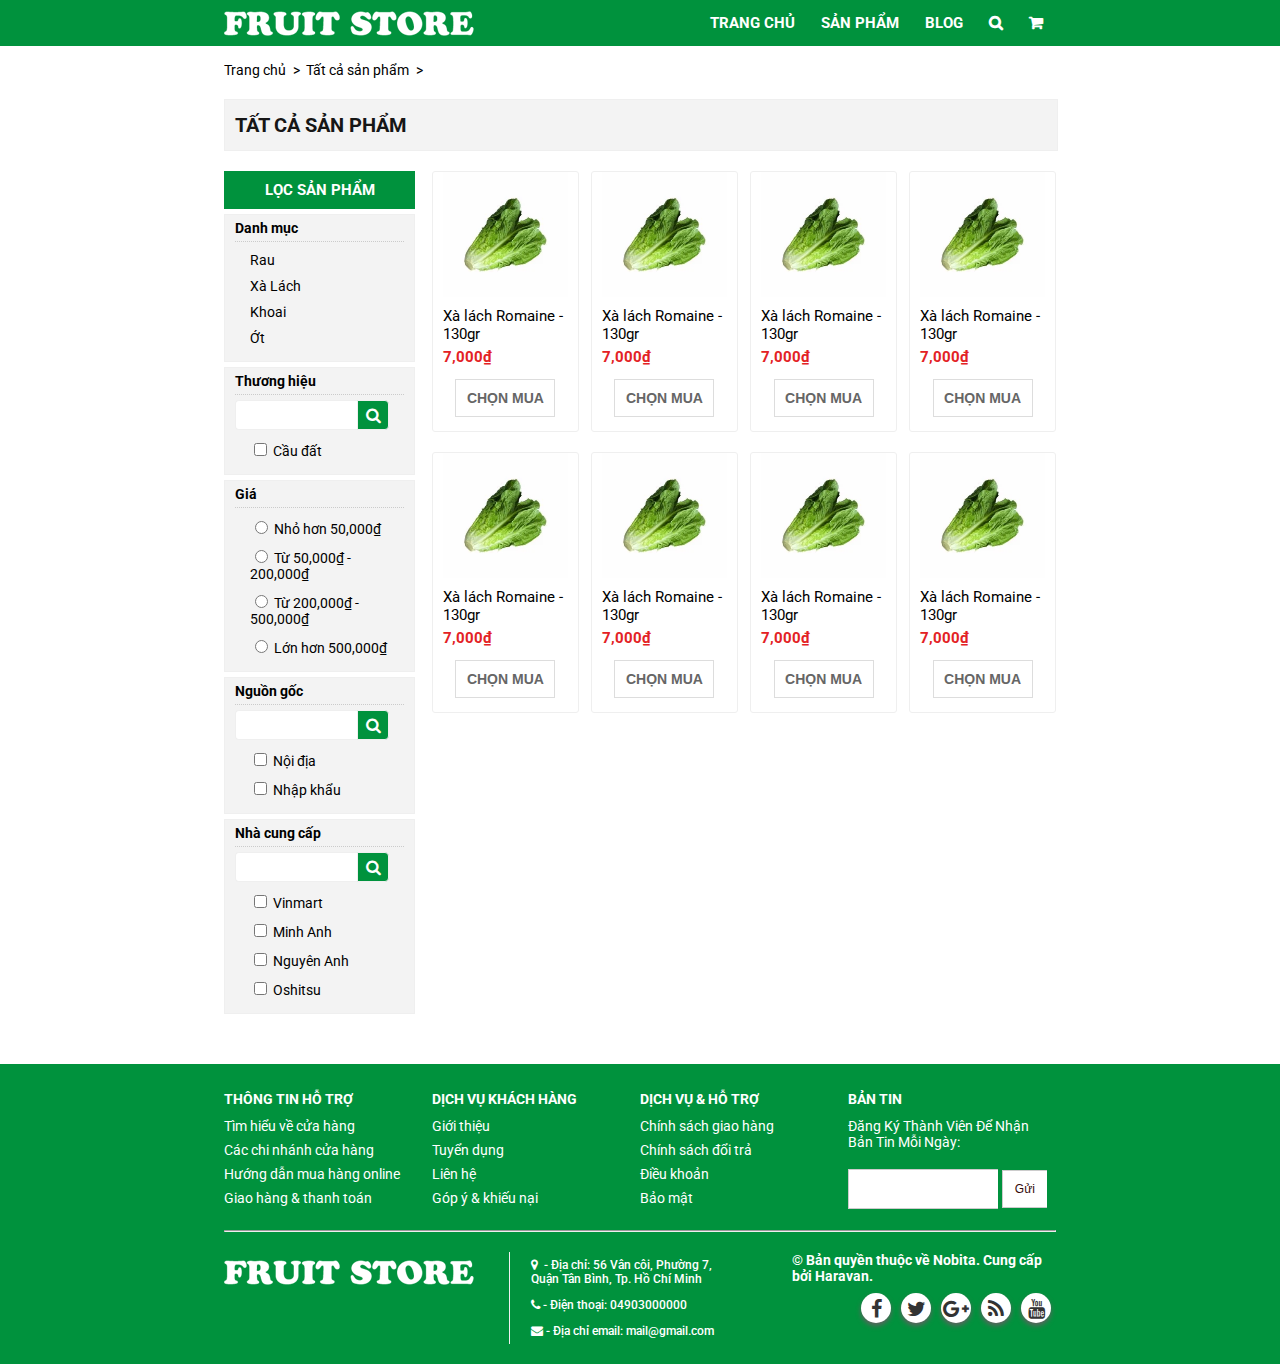
==== index.html @ af7d3281 "rename" ====
<!DOCTYPE html>
<html lang="en">

<head>
    <meta charset="UTF-8">
    <meta http-equiv="X-UA-Compatible" content="IE=edge">
    <meta name="viewport" content="width=device-width, initial-scale=1.0">
    <link rel="stylesheet" href="style.css">
    <link href='http://fonts.googleapis.com/css?family=Roboto' rel='stylesheet' type='text/css'>
    <link rel="stylesheet" href="https://cdnjs.cloudflare.com/ajax/libs/font-awesome/4.7.0/css/font-awesome.min.css">
    <title>Document</title>
</head>

<body>
    <header>
        <nav>
            <img src="assets/logo.webp" alt="" srcset="">
            <ul class="navbar">
                <li><a href="">Trang chủ</a></li>
                <li><a href="">Sản phẩm</a></li>
                <li><a href="">Blog</a></li>
                <li><i class="fa fa-search" aria-hidden="true"></i></li>
                <li><i class="fa fa-shopping-cart" aria-hidden="true"></i></li>
            </ul>
        </nav>
    </header>
    <main>
        <article>
            <section class="section-breadcumb"></section>
            <ul class="breadcrumb">
                <li><a href="#">Trang chủ</a></li>
                <li><a href="#">Tất cả sản phẩm</a></li>
                <li></li>
            </ul>
            </section>
            <section>
                <div class="box-title-collection">
                    <h1>Tất cả sản phẩm</h1>
                </div>
                <div class="filter-wrapper">
                    <div class="filter">
                        <div class="filter-title">LỌC SẢN PHẨM</div>
                        <div class="filter-card">
                            <p>Danh mục</p>
                            <ul>
                                <li>Rau</li>
                                <li>Xà Lách</li>
                                <li>Khoai</li>
                                <li>Ớt</li>
                            </ul>
                        </div>
                        <div class="filter-card">
                            <p>Thương hiệu</p>
                            <div class="search">
                                <input type="text" name="" id="">
                                <i class="fa fa-search" aria-hidden="true"></i>
                            </div>
                            <ul>
                                <li>
                                    <input type="checkbox" name="" id="">
                                    <span>Cầu đất</span>
                                </li>
                            </ul>
                        </div>
                        <div class="filter-card">
                            <p>Giá</p>
                            <ul>
                                <li>
                                    <input type="radio" name="price" id="">
                                    <span>Nhỏ hơn 50,000₫</span>
                                </li>
                                <li>
                                    <input type="radio" name="price" id="">
                                    <span>Từ 50,000₫ - 200,000₫</span>
                                </li>
                                <li>
                                    <input type="radio" name="price" id="">
                                    <span>Từ 200,000₫ - 500,000₫</span>
                                </li>
                                <li>
                                    <input type="radio" name="price" id="">
                                    <span>Lớn hơn 500,000₫</span>
                                </li>
                            </ul>
                        </div>
                        <div class="filter-card">
                            <p>Nguồn gốc</p>
                            <div class="search">
                                <input type="text" name="" id="">
                                <i class="fa fa-search" aria-hidden="true"></i>
                            </div>
                            <ul>
                                <li>
                                    <input type="checkbox" name="" id="">
                                    <span>Nội địa</span>
                                </li>
                                <li>
                                    <input type="checkbox" name="" id="">
                                    <span>Nhập khẩu</span>
                                </li>
                            </ul>
                        </div>
                        <div class="filter-card">
                            <p>Nhà cung cấp</p>
                            <div class="search">
                                <input type="text" name="" id="">
                                <i class="fa fa-search" aria-hidden="true"></i>
                            </div>
                            <ul>
                                <li>
                                    <input type="checkbox" name="" id="">
                                    <span>Vinmart</span>
                                </li>
                                <li>
                                    <input type="checkbox" name="" id="">
                                    <span> Minh Anh</span>
                                </li>
                                <li>
                                    <input type="checkbox" name="" id="">
                                    <span> Nguyên Anh</span>
                                </li>
                                <li>
                                    <input type="checkbox" name="" id="">
                                    <span>Oshitsu</span>
                                </li>
                        </div>
                    </div>
                    <div class="items-wrapper">
                        <div class="item">
                            <img src="assets/upload_19074f33c6e1405fabbab2ec49206994_medium.webp" alt="" srcset="">
                            <div class="item-information">
                                <p class="name">Xà lách Romaine - 130gr</p>
                                <p class="price">7,000₫</p>
                                <button>Chọn Mua</button>
                            </div>
                        </div>
                        <div class="item">
                            <img src="assets/upload_19074f33c6e1405fabbab2ec49206994_medium.webp" alt="" srcset="">
                            <div class="item-information">
                                <p class="name">Xà lách Romaine - 130gr</p>
                                <p class="price">7,000₫</p>
                                <button>Chọn Mua</button>
                            </div>
                        </div>
                        <div class="item">
                            <img src="assets/upload_19074f33c6e1405fabbab2ec49206994_medium.webp" alt="" srcset="">
                            <div class="item-information">
                                <p class="name">Xà lách Romaine - 130gr</p>
                                <p class="price">7,000₫</p>
                                <button>Chọn Mua</button>
                            </div>
                        </div>
                        <div class="item">
                            <img src="assets/upload_19074f33c6e1405fabbab2ec49206994_medium.webp" alt="" srcset="">
                            <div class="item-information">
                                <p class="name">Xà lách Romaine - 130gr</p>
                                <p class="price">7,000₫</p>
                                <button>Chọn Mua</button>
                            </div>
                        </div>
                        <div class="item">
                            <img src="assets/upload_19074f33c6e1405fabbab2ec49206994_medium.webp" alt="" srcset="">
                            <div class="item-information">
                                <p class="name">Xà lách Romaine - 130gr</p>
                                <p class="price">7,000₫</p>
                                <button>Chọn Mua</button>
                            </div>
                        </div>
                        <div class="item">
                            <img src="assets/upload_19074f33c6e1405fabbab2ec49206994_medium.webp" alt="" srcset="">
                            <div class="item-information">
                                <p class="name">Xà lách Romaine - 130gr</p>
                                <p class="price">7,000₫</p>
                                <button>Chọn Mua</button>
                            </div>
                        </div>
                        <div class="item">
                            <img src="assets/upload_19074f33c6e1405fabbab2ec49206994_medium.webp" alt="" srcset="">
                            <div class="item-information">
                                <p class="name">Xà lách Romaine - 130gr</p>
                                <p class="price">7,000₫</p>
                                <button>Chọn Mua</button>
                            </div>
                        </div>
                        <div class="item">
                            <img src="assets/upload_19074f33c6e1405fabbab2ec49206994_medium.webp" alt="" srcset="">
                            <div class="item-information">
                                <p class="name">Xà lách Romaine - 130gr</p>
                                <p class="price">7,000₫</p>
                                <button>Chọn Mua</button>
                            </div>
                        </div>
                    </div>
                </div>
            </section>
            <section>
                <div class="filter-items"></div>
                <div class="wrapper-items"></div>
            </section>
        </article>
    </main>
    <footer>
        <div class="footer-wrapper">
            <div class="footer-services">
                <div class="service">
                    <div class="title_block">THÔNG TIN HỖ TRỢ</div>
                    <div class="vertical-service">
                        <a href="#">Tìm hiểu về cửa hàng</a>
                        <a href="#">Các chi nhánh cửa hàng</a>
                        <a href="#">Hướng dẫn mua hàng online</a>
                        <a href="#">Giao hàng & thanh toán</a>
                    </div>
                </div>
                <div class="service">
                    <div class="title_block">DỊCH VỤ KHÁCH HÀNG</div>
                    <div class="vertical-service">
                        <a href="#">Giới thiệu</a>
                        <a href="#">Tuyển dụng</a>
                        <a href="#">Liên hệ</a>
                        <a href="#">Góp ý & khiếu nại</a>
                    </div>
                </div>
                <div class="service">
                    <div class="title_block">DỊCH VỤ & HỖ TRỢ</div>
                    <div class="vertical-service">
                        <a href="#">Chính sách giao hàng</a>
                        <a href="#">Chính sách đổi trả</a>
                        <a href="#">Điều khoản</a>
                        <a href="#">Bảo mật</a>
                    </div>
                </div>
                <div class="service">
                    <div class="title_block">BẢN TIN</div>
                    <div class="vertical-service">
                        <p>Đăng Ký Thành Viên Để Nhận Bản Tin Mỗi Ngày:</p>
                    </div>
                    <form action="">
                        <input type="text" name="" id="">
                        <input type="button" value="Gửi">
                    </form>
                </div>
            </div>
            <hr>
            <div class="footer-information">
                <div class="information">
                    <div class="logo-image">
                        <img src="assets/logo.webp" alt="" srcset="">
                    </div>
                    <div class="block_content">
                        <ul class="list">
                            <li><i class="fa fa-map-marker">&nbsp;</i> - Địa chỉ:  56 Vân côi, Phường 7, Quận Tân Bình, Tp. Hồ Chí Minh</li>
                            <li><i class="fa fa-phone">&nbsp;</i>- Điện thoại: 04903000000</li>
                            <li><i class="fa fa-envelope">&nbsp;</i>- Địa chỉ email: <a href="#">mail@gmail.com</a></li>
                              
                        </ul>
                    </div>
                </div>
                <div class="social-link">
                    <p class="copyright">
                        © Bản quyền thuộc về Nobita. Cung cấp bởi Haravan.
                    </p>
                    <div class="social">
                        <ul class="list-unstyled">
                            <li class="facebook">
                                <a target="_blank" href="/" class="fa fa-facebook"></a>
                            </li>
                            <li class="twitter">
                                <a class="fa fa-twitter" target="_blank" href="/"></a>
                            </li>
                            <li class="google-plus">
                                <a class="fa fa-google-plus" target="_blank" href="/"></a>
                            </li>
                            <li class="rss">
                                <a class="fa fa-rss" target="_blank" href="/"></a>
                            </li>
                            <li class="youtube">
                                <a class="fa fa-youtube" target="_blank" href="/"></a>
                            </li>
                            
                        </ul>
                    </div>
                </div>
            </div>
        </div>
    </footer>
</body>

</html>
---- style.css ----
body {
    font-family: 'Roboto';
    margin: 0;
}

header {
    background-color: #00923d;
    width: 100%;
    position: fixed;
    top: 0;
    display: flex;
    justify-content: center;
    z-index: 1;
}

nav {
    display: flex;
    justify-content: space-between;
    align-items: center;
    height: 46px;
    width: 65%;
}

nav img {
    cursor: pointer;
}

ul.navbar {
    list-style-type: none;
    margin: 0;
    padding: 0;
    overflow: hidden;
}

ul.navbar li {
    float: left;
}

ul.navbar li a, ul.navbar li i {
    line-height: 20px;
    position: relative;
    display: block;
    padding: 8px 13px;
    white-space: nowrap;
    font-size: 15px;
    text-transform: uppercase;
    color: #ffffff;
    font-weight: 700;
    text-decoration: none;
}

ul.navbar li a:hover {
    cursor: pointer;
    color: orange;
}

main {
    margin: 50px 0;
    display: flex;
    justify-content: center;
}

article {
    width: 65%;
}

ul.breadcrumb {
    list-style: none;
    padding: 0;
    margin: 10px 0 20px 0;
}

ul.breadcrumb li {
    display: inline;
    font-size: 14px;
}

ul.breadcrumb li+li:before {
    color: black;
    content: "\00a0>\00a0\00a0";
}

ul.breadcrumb li a {
    color: #000;
    text-decoration: none;
}

ul.breadcrumb li a:hover {
    color: #01447e;
    text-decoration: underline;
}

section .box-title-collection {
    padding: 3px 0px;
    border: 1px solid #efefef;
    width: 100%;
    background-color: #f3f3f3;
}

.box-title-collection h1 {
    font-size: 20px;
    color: #161616;
    text-transform: uppercase;
    padding: 10px 5px 0 10px;
    margin: 0 0 10px;
    display: inline-block;
}

.filter-wrapper {
    display: flex;
    flex-wrap: wrap;
    justify-content: space-between;
}

.filter-wrapper .filter {
    width: 23%;
    margin: 20px 0 0 0;
}

.filter-title {
    background-color: #00923d;
    color: #fff;
    font-size: 15px;
    text-align: center;
    padding: 10px 0px;
    text-transform: uppercase;
    font-weight: bold;
}

.filter-card {
    margin-top: 5px;
    background: #f3f3f3;
    border: 1px solid #efefef;
    padding: 0px 10px 5px;
}

.filter-card p {
    border-bottom: 1px dotted #CBCBCB;
    font-size: 14px;
    font-weight: bold;
    padding: 5px 0px;
    margin: 0;
}

.filter-card ul {
    list-style: none;
    margin: 0;
    padding: 5px 0 5px 15px;
}

.filter-card ul li {
    font-size: 14px;
    padding: 5px 0;
    cursor: pointer;
}

.filter-card .search {
    margin-top: 5px;
    display: flex;
    align-items: center;
}

.filter-card input[type="text"] {
    border: 1px solid #efefef;
    height: 20px;
    border-radius: 4px 0px 0px 4px;
    padding: 4px 8px;
    width: calc(80% - 30px);
    border-right: 0;
}

.search i {
    background: #00923d;
    width: 30px;
    height: 28px;
    border: 1px solid #efefef;
    border-radius: 0px 4px 4px 0px;
    display: flex;
    justify-content: center;
    align-items: center;
    color: #fff;
    cursor: pointer;
}

.filter-card input[type="text"]:focus {
    outline: none;
}

.items-wrapper {
    width: 75%;
    display: flex;
    flex-wrap: wrap;
    justify-content: space-between;
    height: fit-content;
}

.items-wrapper .item {
    height: fit-content;
    width: 20%;
    display: block;
    border: 1px solid #EFEFEF;
    border-radius: 3px;
    padding: 0px 10px 60px;
    position: relative;
    display: flex;
    justify-content: center;
    flex-wrap: wrap;
    margin: 20px 0 0 0;
}

.items-wrapper .item img {
    width: 100%;
    height: fit-content;
}

.items-wrapper .item .item-information {
    width: 100%;
    padding-top: 10px;
}

.items-wrapper .item .item-information p {
    margin: 0;
    margin-bottom: 5px;
    font-size: 15px;
    cursor: pointer;
}

.items-wrapper .item .item-information .price {
    color: #e32124;
    font-weight: bold;
}

.items-wrapper .item .item-information button {
    position: absolute;
    left: 0;
    right: 0;
    margin: auto;
    bottom: 14px;
    font-size: 14px;
    padding: 10px;
    text-align: center;
    display: inline-block;
    border: 1px solid #ddd;
    text-transform: uppercase;
    background: #fff;
    color: #666;
    font-weight: bold;
    width: 100px;
}

.items-wrapper .item .item-information button:hover {
    color: #fff;
    background-color: #00923d;
    cursor: pointer;
}

footer {
   width: 100%;
   background-color: #00923d;
   color: white;
   display: flex;
   justify-content: center;
   align-items: center;
}

.footer-wrapper {
    width: 65%;
    padding: 20px 0;
}

.footer-wrapper .footer-services {
    display: flex;
    justify-content: space-between;
    margin-bottom: 20px;
}

.footer-services .service {
    width: 33%;
}

.title_block {
    font-size: 14px;
    font-weight: 700;
    line-height: 30px;
    text-transform: uppercase;
}

.service .vertical-service a, .service .vertical-service p {
    display: block;
    font-size: 14px;
    color: #ffffff;
    text-decoration: none;
    padding: 4px 0;
    margin: 0;
    width: fit-content;
}

.service input {
    position: relative;
    border-color: #333;
    font-size: 12px;
    height: 38px;
    padding: 0px 12px;
    color: #330909;
    background-color: #fff;
    background-image: none;
    border: 1px solid #ccc;
    border-right: 0;
    border-radius: 0px;
    margin-top: 15px;
}

.service input[type='text'] {
    width: 60%;
}

.service input:focus {
    outline: 0;
}

.footer-information {
    margin-top: 20px;
    display: flex;
    justify-content: space-between;
}

.footer-information .information {
    display: flex;
}

.block_content ul {
    margin: 0 35px;
    padding: 0 15px;
    list-style-type: none;
    border-left: 1px solid #f1f1f1;
}

.block_content ul li {
    font-weight: 500;
    font-size: 12px;
    padding: 6px;
}

.block_content ul li a {
    color: #fff;
    text-decoration: none;
}

.copyright {
    font-weight: 700;
    font-size: 14px;
    color: #fff;
    margin: 0px;
    padding: 0px;
}

.social {
    float: right
}

.social .list-unstyled {
    padding-left: 0;
    margin: 5px 0px;
    list-style: none;
}

.social .list-unstyled li {
    float: left;
    text-align: center;
    padding: 4px 0;
}

.social .list-unstyled li a {
    display: inline-block;
    height: 30px;
    width: 30px;
    color: #333;
    line-height: 33px;
    background: #fff;
    box-shadow: 0 3px 5px #616161;
    border-radius: 50%;
    margin: 0 5px;
    text-decoration: none;
    transition: transform 300ms;
    font-size: 20px;
    text-align: center;
}

.social .list-unstyled li a:hover {
    color: #616161;
    transform: translatey(-5px);
}
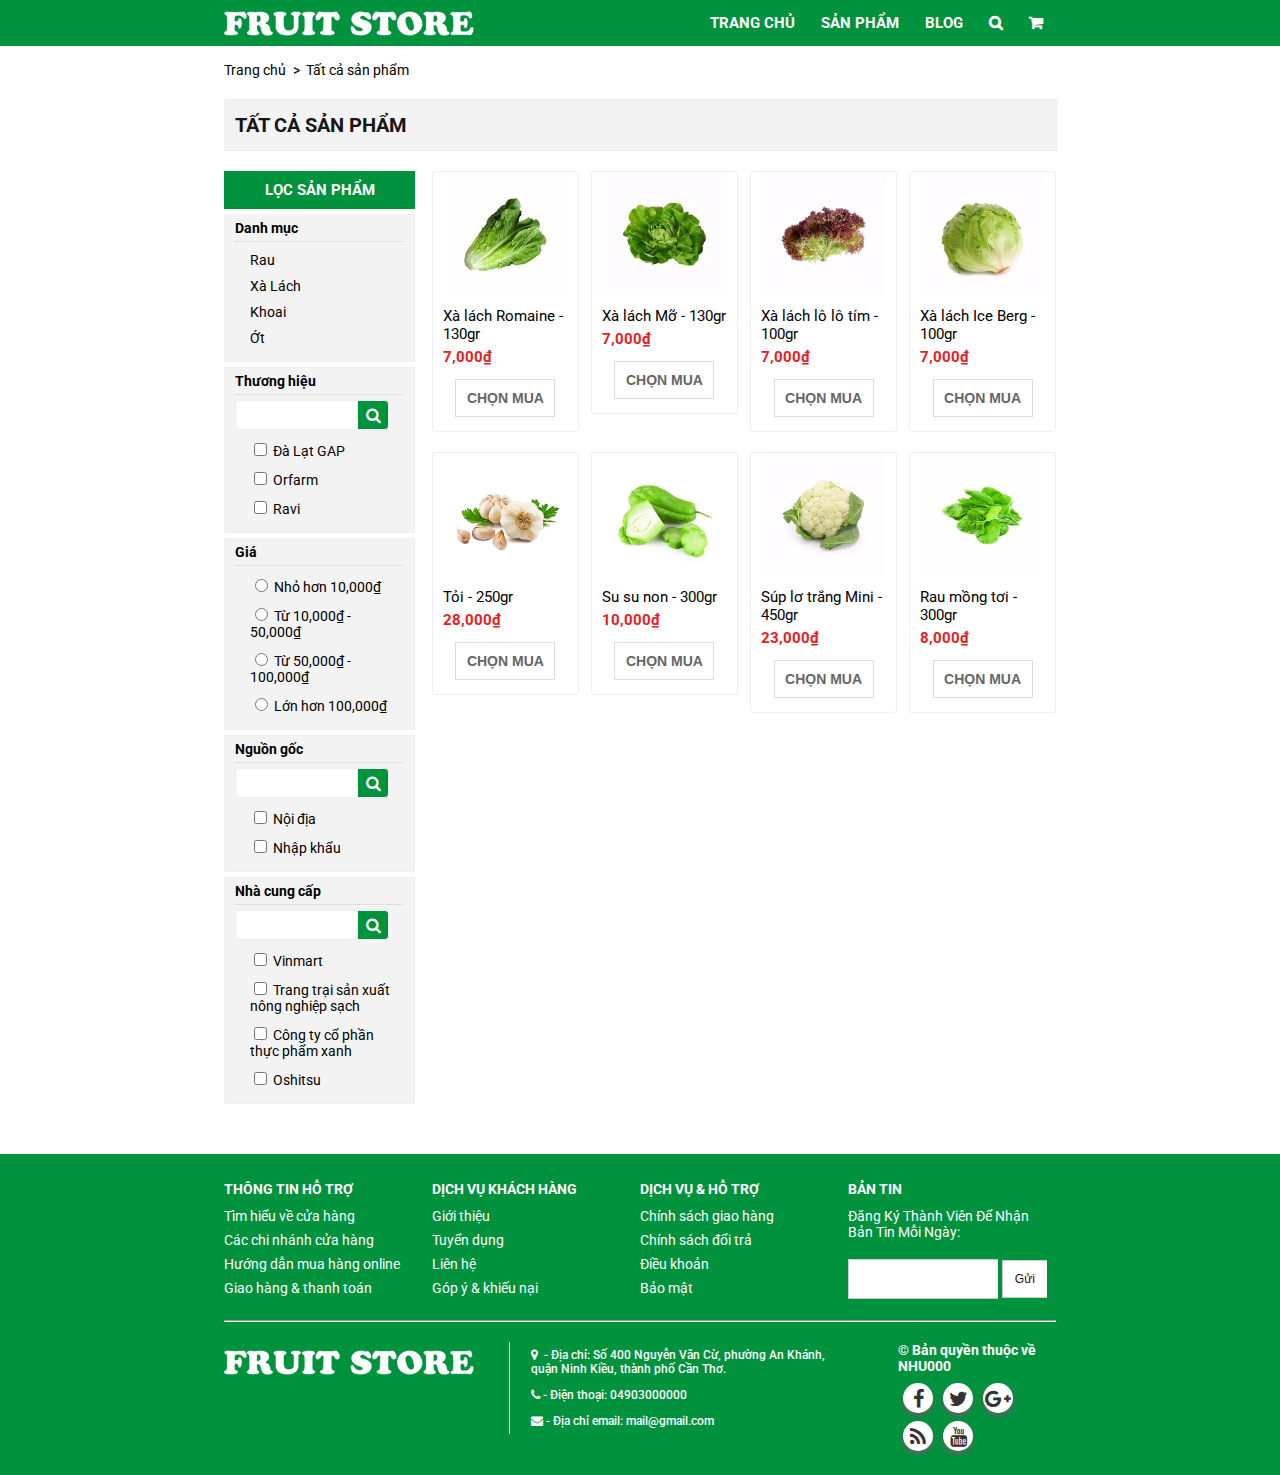
==== commit 1c0a8e4d: "update list" ====
--- a/index.html
+++ b/index.html
@@ -30,7 +30,6 @@
             <ul class="breadcrumb">
                 <li><a href="#">Trang chủ</a></li>
                 <li><a href="#">Tất cả sản phẩm</a></li>
-                <li></li>
             </ul>
             </section>
             <section>
@@ -58,7 +57,15 @@
                             <ul>
                                 <li>
                                     <input type="checkbox" name="" id="">
-                                    <span>Cầu đất</span>
+                                    <span>Đà Lạt GAP</span>
+                                </li>
+                                <li>
+                                    <input type="checkbox" name="" id="">
+                                    <span>Orfarm</span>
+                                </li>
+                                <li>
+                                    <input type="checkbox" name="" id="">
+                                    <span>Ravi</span>
                                 </li>
                             </ul>
                         </div>
@@ -67,19 +74,19 @@
                             <ul>
                                 <li>
                                     <input type="radio" name="price" id="">
-                                    <span>Nhỏ hơn 50,000₫</span>
-                                </li>
-                                <li>
-                                    <input type="radio" name="price" id="">
-                                    <span>Từ 50,000₫ - 200,000₫</span>
-                                </li>
-                                <li>
-                                    <input type="radio" name="price" id="">
-                                    <span>Từ 200,000₫ - 500,000₫</span>
-                                </li>
-                                <li>
-                                    <input type="radio" name="price" id="">
-                                    <span>Lớn hơn 500,000₫</span>
+                                    <span>Nhỏ hơn 10,000₫</span>
+                                </li>
+                                <li>
+                                    <input type="radio" name="price" id="">
+                                    <span>Từ 10,000₫ - 50,000₫</span>
+                                </li>
+                                <li>
+                                    <input type="radio" name="price" id="">
+                                    <span>Từ 50,000₫ - 100,000₫</span>
+                                </li>
+                                <li>
+                                    <input type="radio" name="price" id="">
+                                    <span>Lớn hơn 100,000₫</span>
                                 </li>
                             </ul>
                         </div>
@@ -113,11 +120,11 @@
                                 </li>
                                 <li>
                                     <input type="checkbox" name="" id="">
-                                    <span> Minh Anh</span>
-                                </li>
-                                <li>
-                                    <input type="checkbox" name="" id="">
-                                    <span> Nguyên Anh</span>
+                                    <span> Trang trại sản xuất nông nghiệp sạch</span>
+                                </li>
+                                <li>
+                                    <input type="checkbox" name="" id="">
+                                    <span> Công ty cổ phần thực phẩm xanh</span>
                                 </li>
                                 <li>
                                     <input type="checkbox" name="" id="">
@@ -135,58 +142,58 @@
                             </div>
                         </div>
                         <div class="item">
-                            <img src="assets/upload_19074f33c6e1405fabbab2ec49206994_medium.webp" alt="" srcset="">
-                            <div class="item-information">
-                                <p class="name">Xà lách Romaine - 130gr</p>
-                                <p class="price">7,000₫</p>
-                                <button>Chọn Mua</button>
-                            </div>
-                        </div>
-                        <div class="item">
-                            <img src="assets/upload_19074f33c6e1405fabbab2ec49206994_medium.webp" alt="" srcset="">
-                            <div class="item-information">
-                                <p class="name">Xà lách Romaine - 130gr</p>
-                                <p class="price">7,000₫</p>
-                                <button>Chọn Mua</button>
-                            </div>
-                        </div>
-                        <div class="item">
-                            <img src="assets/upload_19074f33c6e1405fabbab2ec49206994_medium.webp" alt="" srcset="">
-                            <div class="item-information">
-                                <p class="name">Xà lách Romaine - 130gr</p>
-                                <p class="price">7,000₫</p>
-                                <button>Chọn Mua</button>
-                            </div>
-                        </div>
-                        <div class="item">
-                            <img src="assets/upload_19074f33c6e1405fabbab2ec49206994_medium.webp" alt="" srcset="">
-                            <div class="item-information">
-                                <p class="name">Xà lách Romaine - 130gr</p>
-                                <p class="price">7,000₫</p>
-                                <button>Chọn Mua</button>
-                            </div>
-                        </div>
-                        <div class="item">
-                            <img src="assets/upload_19074f33c6e1405fabbab2ec49206994_medium.webp" alt="" srcset="">
-                            <div class="item-information">
-                                <p class="name">Xà lách Romaine - 130gr</p>
-                                <p class="price">7,000₫</p>
-                                <button>Chọn Mua</button>
-                            </div>
-                        </div>
-                        <div class="item">
-                            <img src="assets/upload_19074f33c6e1405fabbab2ec49206994_medium.webp" alt="" srcset="">
-                            <div class="item-information">
-                                <p class="name">Xà lách Romaine - 130gr</p>
-                                <p class="price">7,000₫</p>
-                                <button>Chọn Mua</button>
-                            </div>
-                        </div>
-                        <div class="item">
-                            <img src="assets/upload_19074f33c6e1405fabbab2ec49206994_medium.webp" alt="" srcset="">
-                            <div class="item-information">
-                                <p class="name">Xà lách Romaine - 130gr</p>
-                                <p class="price">7,000₫</p>
+                            <img src="assets/upload_12288912bf67494181b3a249c951f420_medium (1).webp" alt="" srcset="">
+                            <div class="item-information">
+                                <p class="name">Xà lách Mỡ - 130gr</p>
+                                <p class="price">7,000₫</p>
+                                <button>Chọn Mua</button>
+                            </div>
+                        </div>
+                        <div class="item">
+                            <img src="assets/upload_78e701032494414fada528897d13d5b3_medium.webp" alt="" srcset="">
+                            <div class="item-information">
+                                <p class="name">Xà lách lô lô tím - 100gr</p>
+                                <p class="price">7,000₫</p>
+                                <button>Chọn Mua</button>
+                            </div>
+                        </div>
+                        <div class="item">
+                            <img src="assets/upload_7633ee25df53483ea4cf1c540d0e3987_medium.webp" alt="" srcset="">
+                            <div class="item-information">
+                                <p class="name">Xà lách Ice Berg - 100gr</p>
+                                <p class="price">7,000₫</p>
+                                <button>Chọn Mua</button>
+                            </div>
+                        </div>
+                        <div class="item">
+                            <img src="assets/upload_a7da9a299d4d436bb2b991121f4e8343_medium.webp" alt="" srcset="">
+                            <div class="item-information">
+                                <p class="name">Tỏi - 250gr</p>
+                                <p class="price">28,000₫</p>
+                                <button>Chọn Mua</button>
+                            </div>
+                        </div>
+                        <div class="item">
+                            <img src="assets/upload_3eb7f6fa9a6043178080f48bdd27a628_medium.webp" alt="" srcset="">
+                            <div class="item-information">
+                                <p class="name">Su su non - 300gr</p>
+                                <p class="price">10,000₫</p>
+                                <button>Chọn Mua</button>
+                            </div>
+                        </div>
+                        <div class="item">
+                            <img src="assets/upload_886589fea40345e0b5d895db3b63b367_medium.webp" alt="" srcset="">
+                            <div class="item-information">
+                                <p class="name">Súp lơ trắng Mini - 450gr</p>
+                                <p class="price">23,000₫</p>
+                                <button>Chọn Mua</button>
+                            </div>
+                        </div>
+                        <div class="item">
+                            <img src="assets/upload_b64c243e49b84e4e8fccf12d271cd7c7_medium.webp" alt="" srcset="">
+                            <div class="item-information">
+                                <p class="name">Rau mồng tơi - 300gr</p>
+                                <p class="price">8,000₫</p>
                                 <button>Chọn Mua</button>
                             </div>
                         </div>
@@ -248,7 +255,7 @@
                     </div>
                     <div class="block_content">
                         <ul class="list">
-                            <li><i class="fa fa-map-marker">&nbsp;</i> - Địa chỉ:  56 Vân côi, Phường 7, Quận Tân Bình, Tp. Hồ Chí Minh</li>
+                            <li><i class="fa fa-map-marker">&nbsp;</i> - Địa chỉ:  Số 400 Nguyễn Văn Cừ, phường An Khánh, quận Ninh Kiều, thành phố Cần Thơ.</li>
                             <li><i class="fa fa-phone">&nbsp;</i>- Điện thoại: 04903000000</li>
                             <li><i class="fa fa-envelope">&nbsp;</i>- Địa chỉ email: <a href="#">mail@gmail.com</a></li>
                               
@@ -257,7 +264,7 @@
                 </div>
                 <div class="social-link">
                     <p class="copyright">
-                        © Bản quyền thuộc về Nobita. Cung cấp bởi Haravan.
+                        © Bản quyền thuộc về NHU000
                     </p>
                     <div class="social">
                         <ul class="list-unstyled">
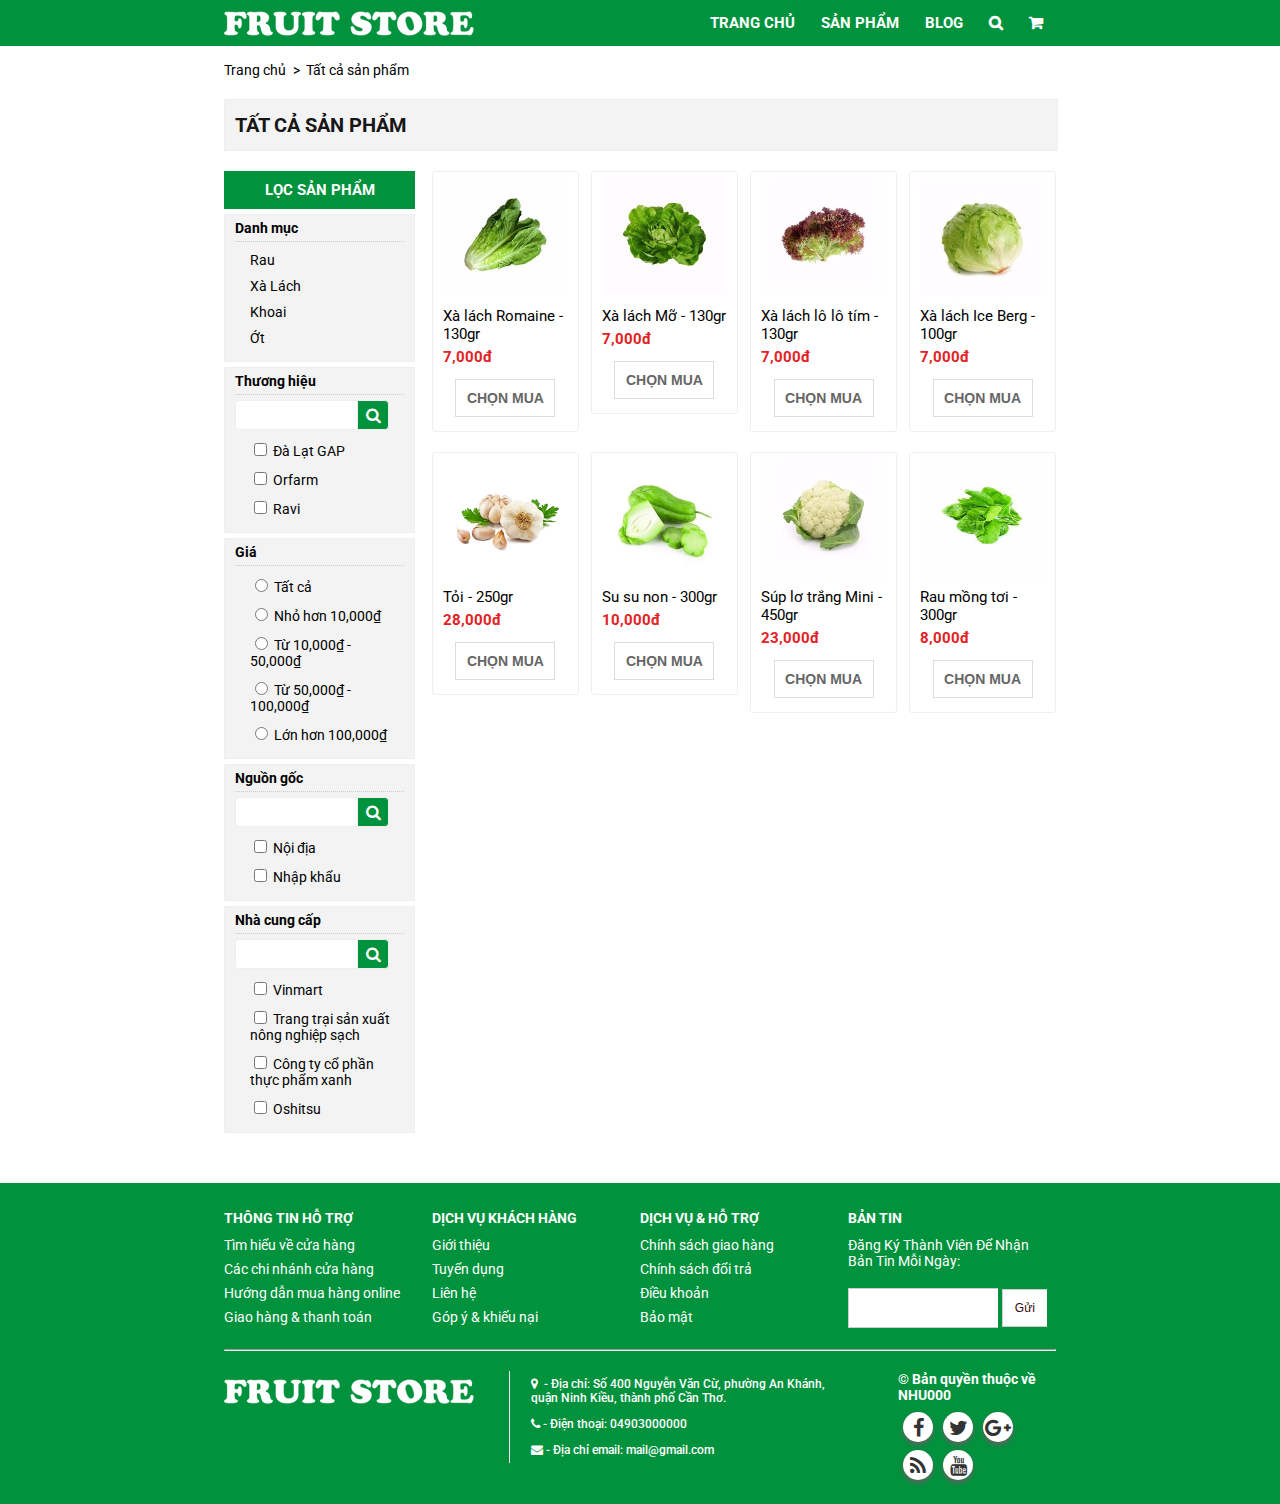
==== commit 4867b0f8: "script" ====
--- a/index.html
+++ b/index.html
@@ -20,7 +20,9 @@
                 <li><a href="">Sản phẩm</a></li>
                 <li><a href="">Blog</a></li>
                 <li><i class="fa fa-search" aria-hidden="true"></i></li>
-                <li><i class="fa fa-shopping-cart" aria-hidden="true"></i></li>
+                <li>
+                    <i class="fa fa-shopping-cart" aria-hidden="true"></i>
+                </li>
             </ul>
         </nav>
     </header>
@@ -73,19 +75,23 @@
                             <p>Giá</p>
                             <ul>
                                 <li>
-                                    <input type="radio" name="price" id="">
+                                    <input type="radio" name="price" onclick="filterPrice()" id="all-price">
+                                    <span>Tất cả</span>
+                                </li>
+                                <li>
+                                    <input type="radio" name="price" onclick="filterPrice()" id="price-10">
                                     <span>Nhỏ hơn 10,000₫</span>
                                 </li>
                                 <li>
-                                    <input type="radio" name="price" id="">
+                                    <input type="radio" name="price" onclick="filterPrice()" id="price-50">
                                     <span>Từ 10,000₫ - 50,000₫</span>
                                 </li>
                                 <li>
-                                    <input type="radio" name="price" id="">
+                                    <input type="radio" name="price" onclick="filterPrice()" id="price-100">
                                     <span>Từ 50,000₫ - 100,000₫</span>
                                 </li>
                                 <li>
-                                    <input type="radio" name="price" id="">
+                                    <input type="radio" name="price" onclick="filterPrice()" id="price-over">
                                     <span>Lớn hơn 100,000₫</span>
                                 </li>
                             </ul>
@@ -132,72 +138,7 @@
                                 </li>
                         </div>
                     </div>
-                    <div class="items-wrapper">
-                        <div class="item">
-                            <img src="assets/upload_19074f33c6e1405fabbab2ec49206994_medium.webp" alt="" srcset="">
-                            <div class="item-information">
-                                <p class="name">Xà lách Romaine - 130gr</p>
-                                <p class="price">7,000₫</p>
-                                <button>Chọn Mua</button>
-                            </div>
-                        </div>
-                        <div class="item">
-                            <img src="assets/upload_12288912bf67494181b3a249c951f420_medium (1).webp" alt="" srcset="">
-                            <div class="item-information">
-                                <p class="name">Xà lách Mỡ - 130gr</p>
-                                <p class="price">7,000₫</p>
-                                <button>Chọn Mua</button>
-                            </div>
-                        </div>
-                        <div class="item">
-                            <img src="assets/upload_78e701032494414fada528897d13d5b3_medium.webp" alt="" srcset="">
-                            <div class="item-information">
-                                <p class="name">Xà lách lô lô tím - 100gr</p>
-                                <p class="price">7,000₫</p>
-                                <button>Chọn Mua</button>
-                            </div>
-                        </div>
-                        <div class="item">
-                            <img src="assets/upload_7633ee25df53483ea4cf1c540d0e3987_medium.webp" alt="" srcset="">
-                            <div class="item-information">
-                                <p class="name">Xà lách Ice Berg - 100gr</p>
-                                <p class="price">7,000₫</p>
-                                <button>Chọn Mua</button>
-                            </div>
-                        </div>
-                        <div class="item">
-                            <img src="assets/upload_a7da9a299d4d436bb2b991121f4e8343_medium.webp" alt="" srcset="">
-                            <div class="item-information">
-                                <p class="name">Tỏi - 250gr</p>
-                                <p class="price">28,000₫</p>
-                                <button>Chọn Mua</button>
-                            </div>
-                        </div>
-                        <div class="item">
-                            <img src="assets/upload_3eb7f6fa9a6043178080f48bdd27a628_medium.webp" alt="" srcset="">
-                            <div class="item-information">
-                                <p class="name">Su su non - 300gr</p>
-                                <p class="price">10,000₫</p>
-                                <button>Chọn Mua</button>
-                            </div>
-                        </div>
-                        <div class="item">
-                            <img src="assets/upload_886589fea40345e0b5d895db3b63b367_medium.webp" alt="" srcset="">
-                            <div class="item-information">
-                                <p class="name">Súp lơ trắng Mini - 450gr</p>
-                                <p class="price">23,000₫</p>
-                                <button>Chọn Mua</button>
-                            </div>
-                        </div>
-                        <div class="item">
-                            <img src="assets/upload_b64c243e49b84e4e8fccf12d271cd7c7_medium.webp" alt="" srcset="">
-                            <div class="item-information">
-                                <p class="name">Rau mồng tơi - 300gr</p>
-                                <p class="price">8,000₫</p>
-                                <button>Chọn Mua</button>
-                            </div>
-                        </div>
-                    </div>
+                    <div class="items-wrapper" id="items-wrapper"></div>
                 </div>
             </section>
             <section>
@@ -292,4 +233,6 @@
     </footer>
 </body>
 
+<script src="script.js"></script>
+
 </html>--- a/style.css
+++ b/style.css
@@ -389,4 +389,22 @@
 .social .list-unstyled li a:hover {
     color: #616161;
     transform: translatey(-5px);
-}+}
+
+/* style cart */
+.table-cart {
+    width: 100%;
+    max-width: 100%;
+    float: left;
+}
+
+table {
+    border-collapse: collapse;
+    width: 100%;
+  }
+  
+  th, td {
+    padding: 8px;
+    text-align: left;
+    border-bottom: 1px solid #ddd;
+  }
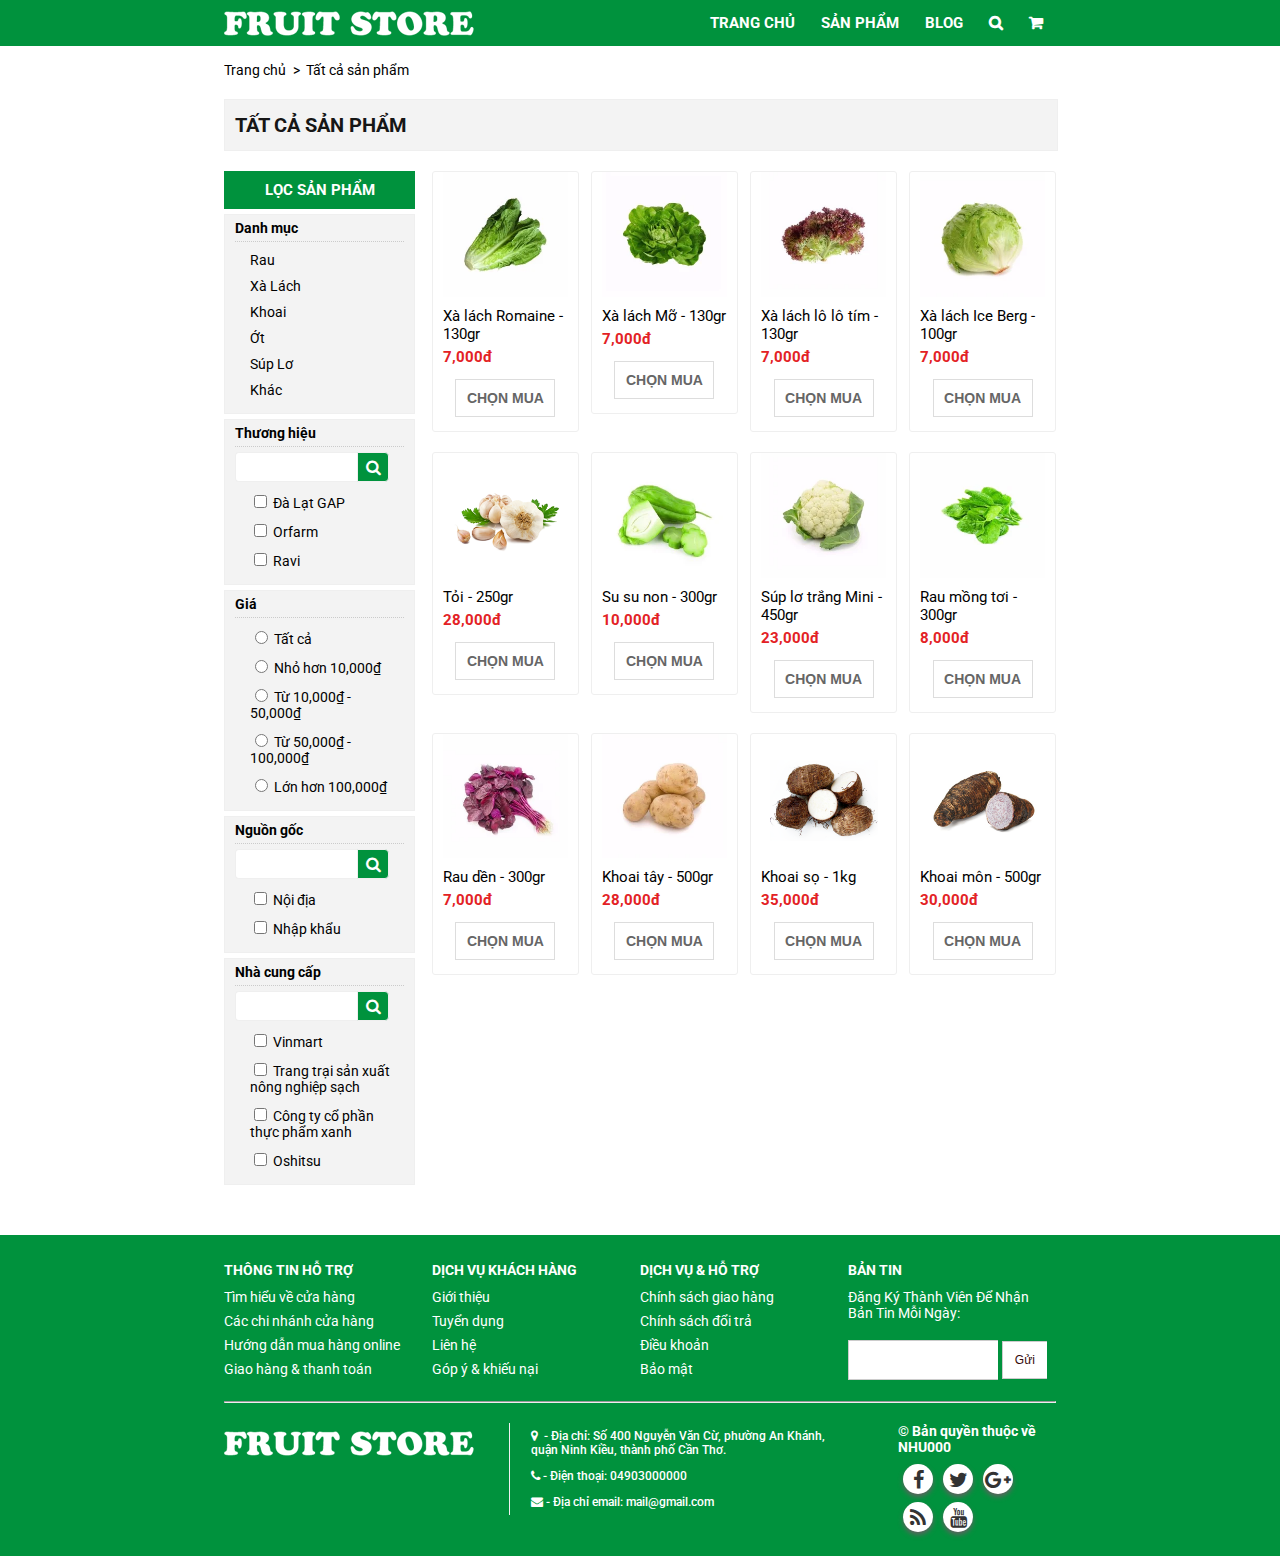
==== commit d60e006a: "update" ====
--- a/index.html
+++ b/index.html
@@ -48,6 +48,8 @@
                                 <li>Xà Lách</li>
                                 <li>Khoai</li>
                                 <li>Ớt</li>
+                                <li>Súp Lơ</li>
+                                <li>Khác</li>
                             </ul>
                         </div>
                         <div class="filter-card">
